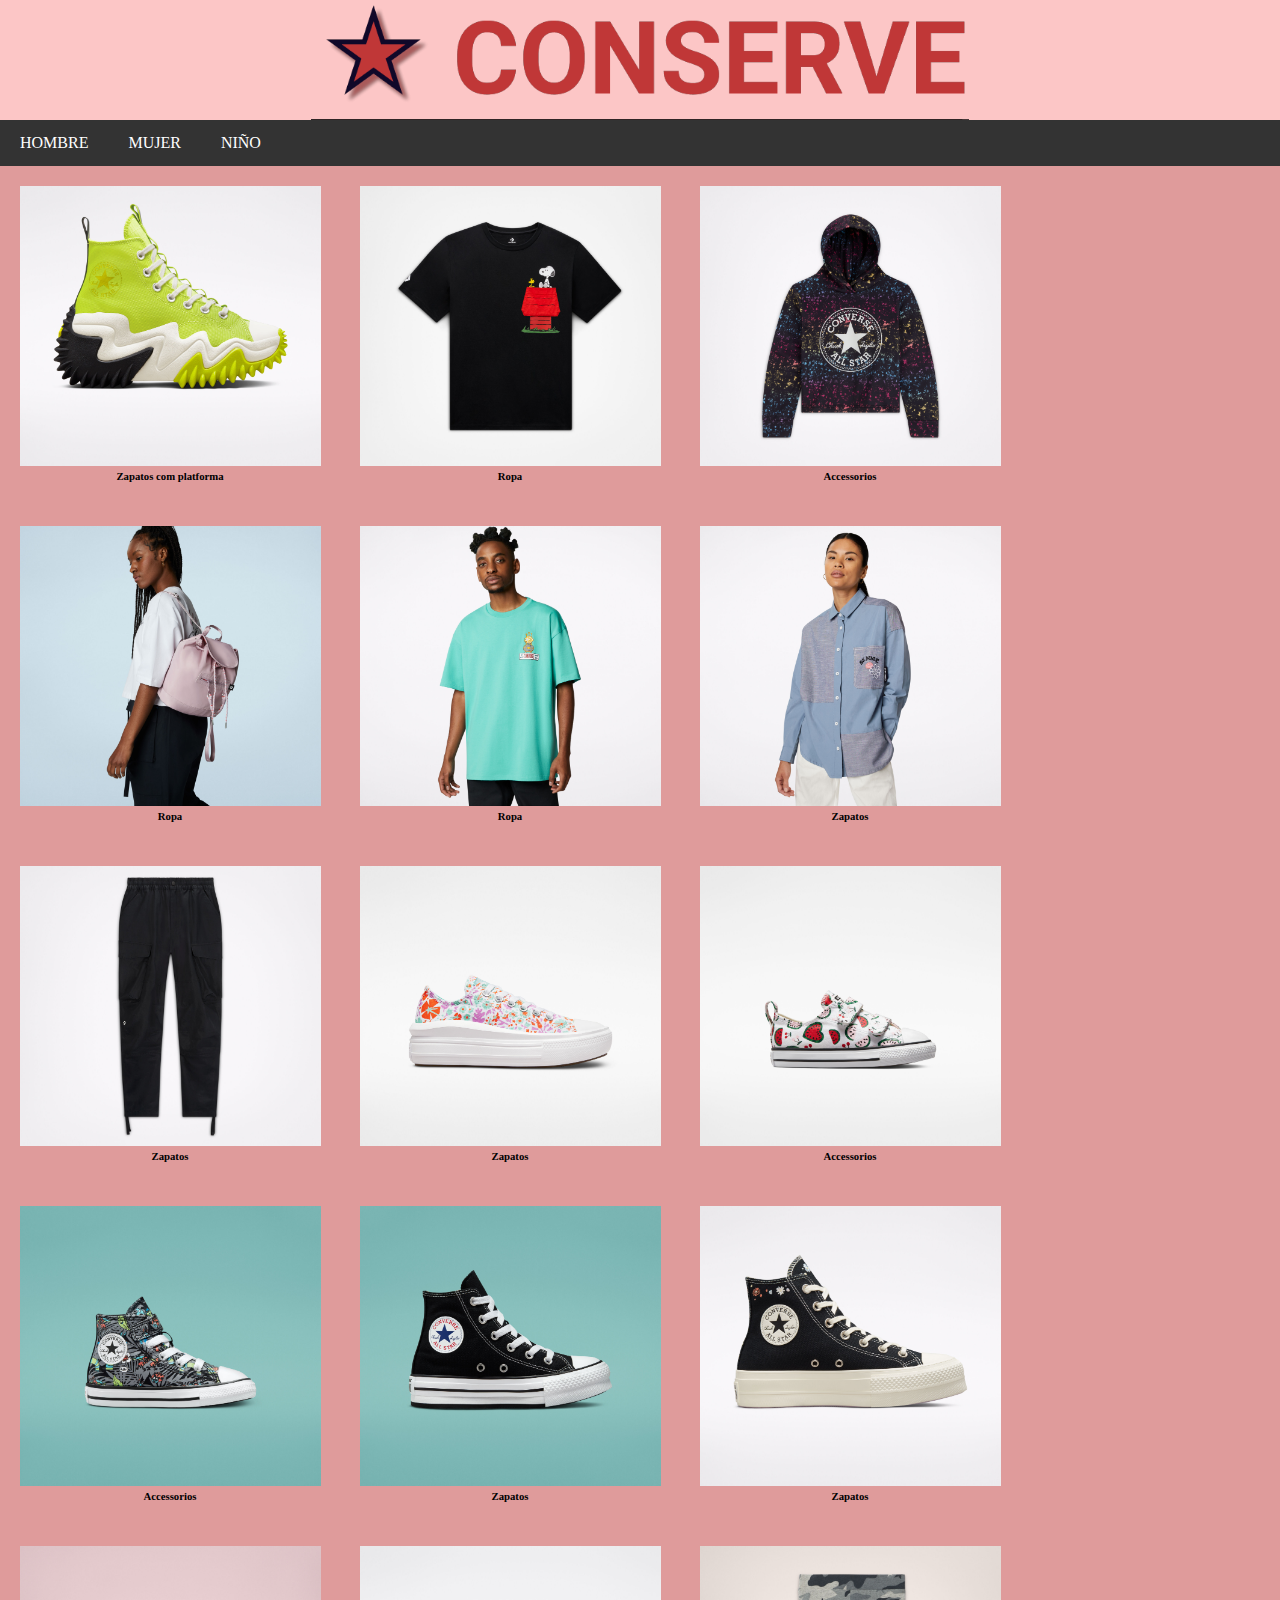
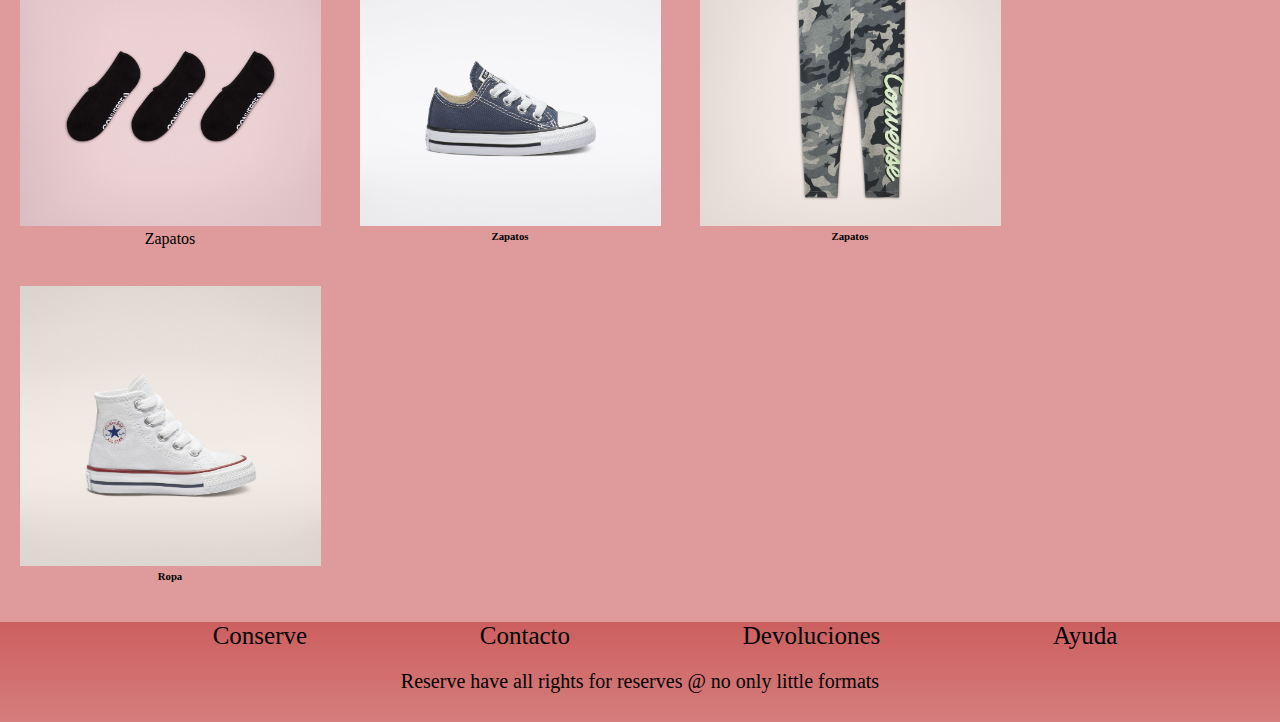
==== index.html @ 5a920cdd "fix" ====
<!DOCTYPE html>
<html>
  <head>
    <title>CONSERVE</title>
    <meta charset="UTF-8" />
    <meta name="viewport" content="width=device-width, initial-scale=1" />
    <link rel="stylesheet" href="temlate.css" />
  </head>
  <body>
    <!-- Header -->
    <div class="header">
      <!-- <h1>CONSERVE</h1>
      <h3>enjoy your life</h3> -->
      <img class="image" src="LogoHome.png" />
    </div>

    <!-- Navigation Bar -->
    <div class="navbar">
      <a href="hombre.html">HOMBRE</a>
      <a href="mujer.html">MUJER</a>
      <a href="nino.html">NIÑO</a>
    </div>

    <!-- The flexible grid (content) -->

    <div class="main">
      <div class="product">
        <img
          id="fakeimg1"
          src="img/1.png"
        />
        <h6 id="name1">Zapatos com platforma</h6>
      </div>
      <div class="product">
        <img
        id="fakeimg2"
        src="img/76.png"
        />
        <h6 id="name2">Camiseta negra</h6>
      </div>
      <div class="product">
        <img
        id="fakeimg3"
        src="img/53.png"
        />
        <h6 id="name3">Sudadera con el universo</h6>
      </div>
      <div class="product">
        <img
        id="fakeimg4"
        src="img/44.png"
        />
        <h6 id="name4">Mochila rosa</h6>
      </div>

      <div class="product">
        <img
        id="fakeimg5"
        src="img/85.png"
        />
        <h6 id="name5">Camiseta azul</h6>
      </div>
      <div class="product">
        <img
        id="fakeimg6"
        src="img/66.png"
        />
        <h6 id="name6">Camisa azul</h6>
      </div>
      <div class="product">
        <img
        id="fakeimg7"
        src="img/37.png"
        />
        <h6 id="name7">Pantalones negros</h6>
      </div>
      <div class="product">
        <img
        id="fakeimg8"
        src="img/88.png"
        />
        <h6 id="name8">Zapatos con flores</h6>
      </div>

      <div class="product">
        <img
        id="fakeimg9"
        src="img/99.png"
        />
        <h6 id="name9">Zapatos con sandias </h6>
      </div>
      <div class="product">
        <img
        id="fakeimg10"
        src="img/100.png"
        />
        <h6 id="name10">Zapatos gris</h6>
      </div>
      <div class="product">
        <img
        id="fakeimg11"
        src="img/11.png"
        />
        <h6 id="name11">Zapatos negros</h6>
      </div>
      <div class="product">
        <img
        id="fakeimg12"
        src="img/22.png"
        />
        <h6 id="name12">Zapatos negros</h6>
      </div>

      <div class="product">
        <img
        id="fakeimg13"
        src="img/43.png"
        />
        <div id="name13">Сalcetines negres</div>
      </div>
      <div class="product">
        <img
        id="fakeimg14"
        src="img/14.png"
        />
        <h6 id="name14">Zapatos ninos</h6>
      </div>
      <div class="product">
        <img
        id="fakeimg15"
        src="img/51.png"
        />
        <h6 id="name15">Pantalones</h6>
      </div>
      <div class="product">
        <img
        id="fakeimg16"
        src="img/16.png"
        />
        <h6 id="name16">Zapatos bloncos ninos</h6>
      </div>
    </div>

    <!-- Footer -->
    <div class="footer">
      <div class="divNavegacion">
        <ul class="linksUl">
          <li><a href="#">Conserve</a></li>
          <li><a href="#">Contacto</a></li>
          <li><a href="#">Devoluciones</a></li>
          <li><a href="#">Ayuda</a></li>
        </ul>
      </div>

      <div class="copyright">
        <p>Reserve have all rights for reserves @ no only little formats</p>
      </div>
    </div>
    <script  src="data.js" type="text/javascript"></script>
    <script>
      data=get_data()
      const idname=['name1','name2','name3','name4','name5','name6','name7','name8',
        'name9','name10','name11','name12','name13','name14','name15','name16']; // id назв товарів
      const idimg=['fakeimg1','fakeimg2','fakeimg3','fakeimg4','fakeimg5','fakeimg6','fakeimg7','fakeimg8',
        'fakeimg9','fakeimg10','fakeimg11','fakeimg12','fakeimg13','fakeimg14','fakeimg15','fakeimg16']; // id фото товарів

    let text = "lol" // текст, який ми хочимо вставити
    
    let i=50;// 
    let amount=0; // cкільки товарів ми вже загрузили
    let r=''; // силку на фото, яку ми хочимо вставити
    while ( amount < 16 && i <100){
  
     
            text = data[i]["Categoria"];
            // text=text+" "+data[i]["Articulo"]
            r = "img/"+i+".png"
            console.log(idname[amount])
            // console.log(document.getElementById(idname[amount]).innerHTML)
            console.log(text)
            console.log(r)
            amount++;
            i++;
            document.getElementById(idname[amount]).innerHTML = text;
            document.getElementById(idimg[amount]).srс = r;
    
      }

    </script>
  </body>
</html>
---- temlate.css ----
* {
  box-sizing: border-box;
}

/* Style the body */
body {
 
  margin: 0;
  background-color: rgb(192 55 55 / 50%);
}

/* Header/logo Title */
.header {
  height: 120px;
  text-align: center;
  background: #fcc6c6;
  color: white;
}

/* Style the top navigation bar */
.navbar {
  display: flex;
  background-color: #333;
}

.product {
  width: 300px;
  height: 300px;
  margin:20px;
}

/* Fake image, just for this example */
#fakeimg1 {
  height: 280px;

  /* background-color: #aaa; */
}

#name1 {
  margin: 0;
  text-align: center;
  font: Arial; 
}

/* 2 */
#fakeimg2 {
  height: 280px;
  background-color: #aaa;
}

#name2 {
  margin: 0;
  text-align: center;
  font: Arial; 
}

/* 3 */
#fakeimg3 {
  height: 280px;
  background-color: #aaa;
}

#name3 {
  margin: 0;
  text-align: center;
  font: Arial; 
}

/* 4 */
#fakeimg4 {
  height: 280px;
  background-color: #aaa;
}

#name4 {
  margin: 0;
  text-align: center;
  font: Arial; 
}

/* 5 */
#fakeimg5 {
  height: 280px;
  background-color: #aaa;
}

#name5 {
  margin: 0;
  text-align: center;
  font: Arial; 
}

/* 6 */
#fakeimg6 {
  height: 280px;
  background-color: #aaa;
}

#name6 {
  margin: 0;
  text-align: center;
  font: Arial; 
}

/* 7 */
#fakeimg7 {
  height: 280px;
  background-color: #aaa;
}

#name7 {
  margin: 0;
  text-align: center;
  font: Arial; 
}

/* 8 */
#fakeimg8 {
  height: 280px;
  background-color: #aaa;
}

#name8 {
  margin: 0;
  text-align: center;
  font: Arial; 
}

/* 8 */
#fakeimg9 {
  height: 280px;
  background-color: #aaa;
}

#name9 {
  margin: 0;
  text-align: center;
  font: Arial; 
}

/* 10 */
#fakeimg10 {
  height: 280px;
  background-color: #aaa;
}

#name10 {
  margin: 0;
  font: Arial; 
  text-align: center;
}

/* 11 */
#fakeimg11 {
  height: 280px;
  background-color: #aaa;
}

#name11 {
  margin: 0;
  text-align: center;
  font: Arial; 
}

/* 12 */
#fakeimg12 {
  height: 280px;
  background-color: #aaa;
}

#name12 {
  margin: 0;
  text-align: center;
  font: Arial; 
}

/* 13 */
#fakeimg13 {
  height: 280px;
  background-color: #aaa;
}

#name13 {
  margin: 0;
  text-align: center;
  font: Arial; 
}

/* 14 */
#fakeimg14 {
  height: 280px;
  background-color: #aaa;
}

#name14 {
  margin: 0;
  text-align: center;
  font: Arial; 
}

/* 15 */
#fakeimg15 {
  height: 280px;
  background-color: #aaa;
}

#name15 {
  margin: 0;
  text-align: center;
  font: Arial; 
}

/* 15 */
#fakeimg16 {
  height: 280px;
  background-color: #aaa;
}

#name16 {
  margin: 0;
  text-align: center;
  font: Arial; 
}

/* Style the navigation bar links */
.navbar a {
  color: white;
  padding: 14px 20px;
  text-decoration: none;
  text-align: center;
}

.linksUl li a {
  color: black;
  margin-left: 10px;
  display: flex;
  flex-direction: row;
  justify-content: space-evenly;
  font-size: 25px;
  text-decoration: none;
}

/* Change color on hover */
.navbar a:hover {
  background-color: #ddd;
  color: black;
}

/* Main column */
.main {
  /* background-color: rgba(192, 55, 55, 0.5); */
  flex: 70%;

  /* background-color: white; */

  /* padding: 20px; */

  /* display: flex; */
  flex-wrap: wrap;
  display: inline-flex;
}

.image {
  height: 120px;
}

@media (max-width: 700px) {
  .row,
  .navbar {
    flex-direction: column;
  }
}

.divNavegacion {
  margin-top: 10px;
}

.linksUl {
  font: roboto;
  display: flex;
  flex-direction: row;
  justify-content: space-evenly;

  /* font-size: 20px; */
  list-style: none;
}

.footer {
  /* background-color: rgba(192, 55, 55, 0.5); */
  height: 100px;
  background:
    linear-gradient(
      to top,
      rgb(192 55 55 / 30%),
      rgb(192 55 55 / 60%)
    );
}

/* .contenidoFooter div {

  margin: 10px;
  text-align: center;
  line-height: 75px;
  font-size: 30px;
} */

.copyright {
  text-align: center;
  font-size: 20px;
}
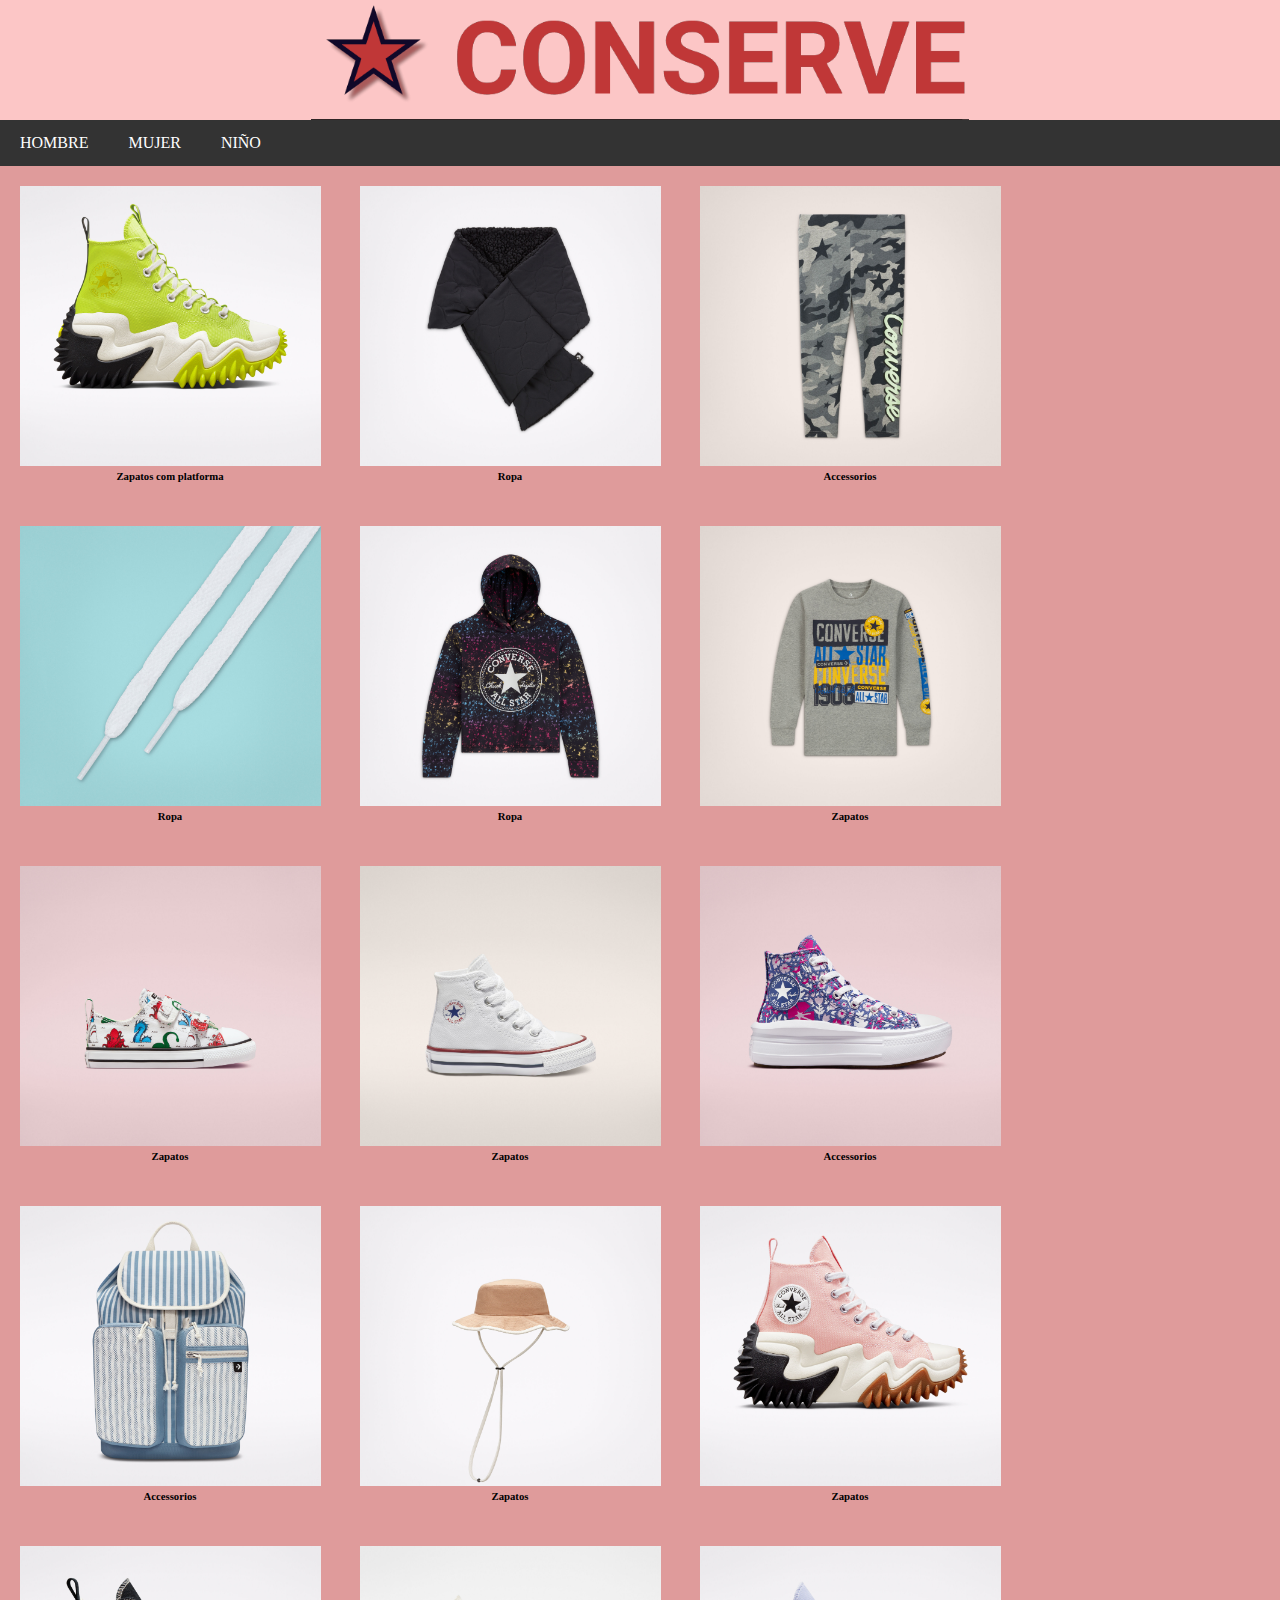
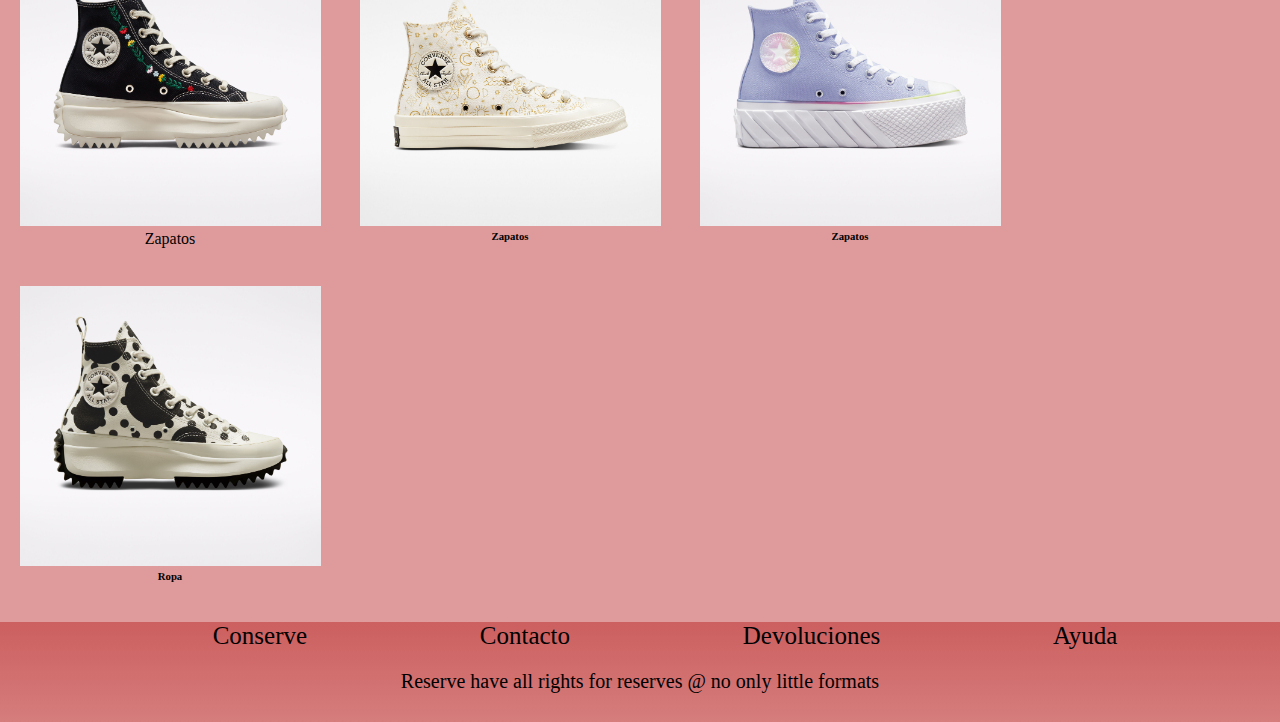
==== commit 78517cff: "fix" ====
--- a/index.html
+++ b/index.html
@@ -182,7 +182,7 @@
             amount++;
             i++;
             document.getElementById(idname[amount]).innerHTML = text;
-            document.getElementById(idimg[amount]).srс = r;
+            document.getElementById(idimg[amount]).src =  r;
     
       }
 
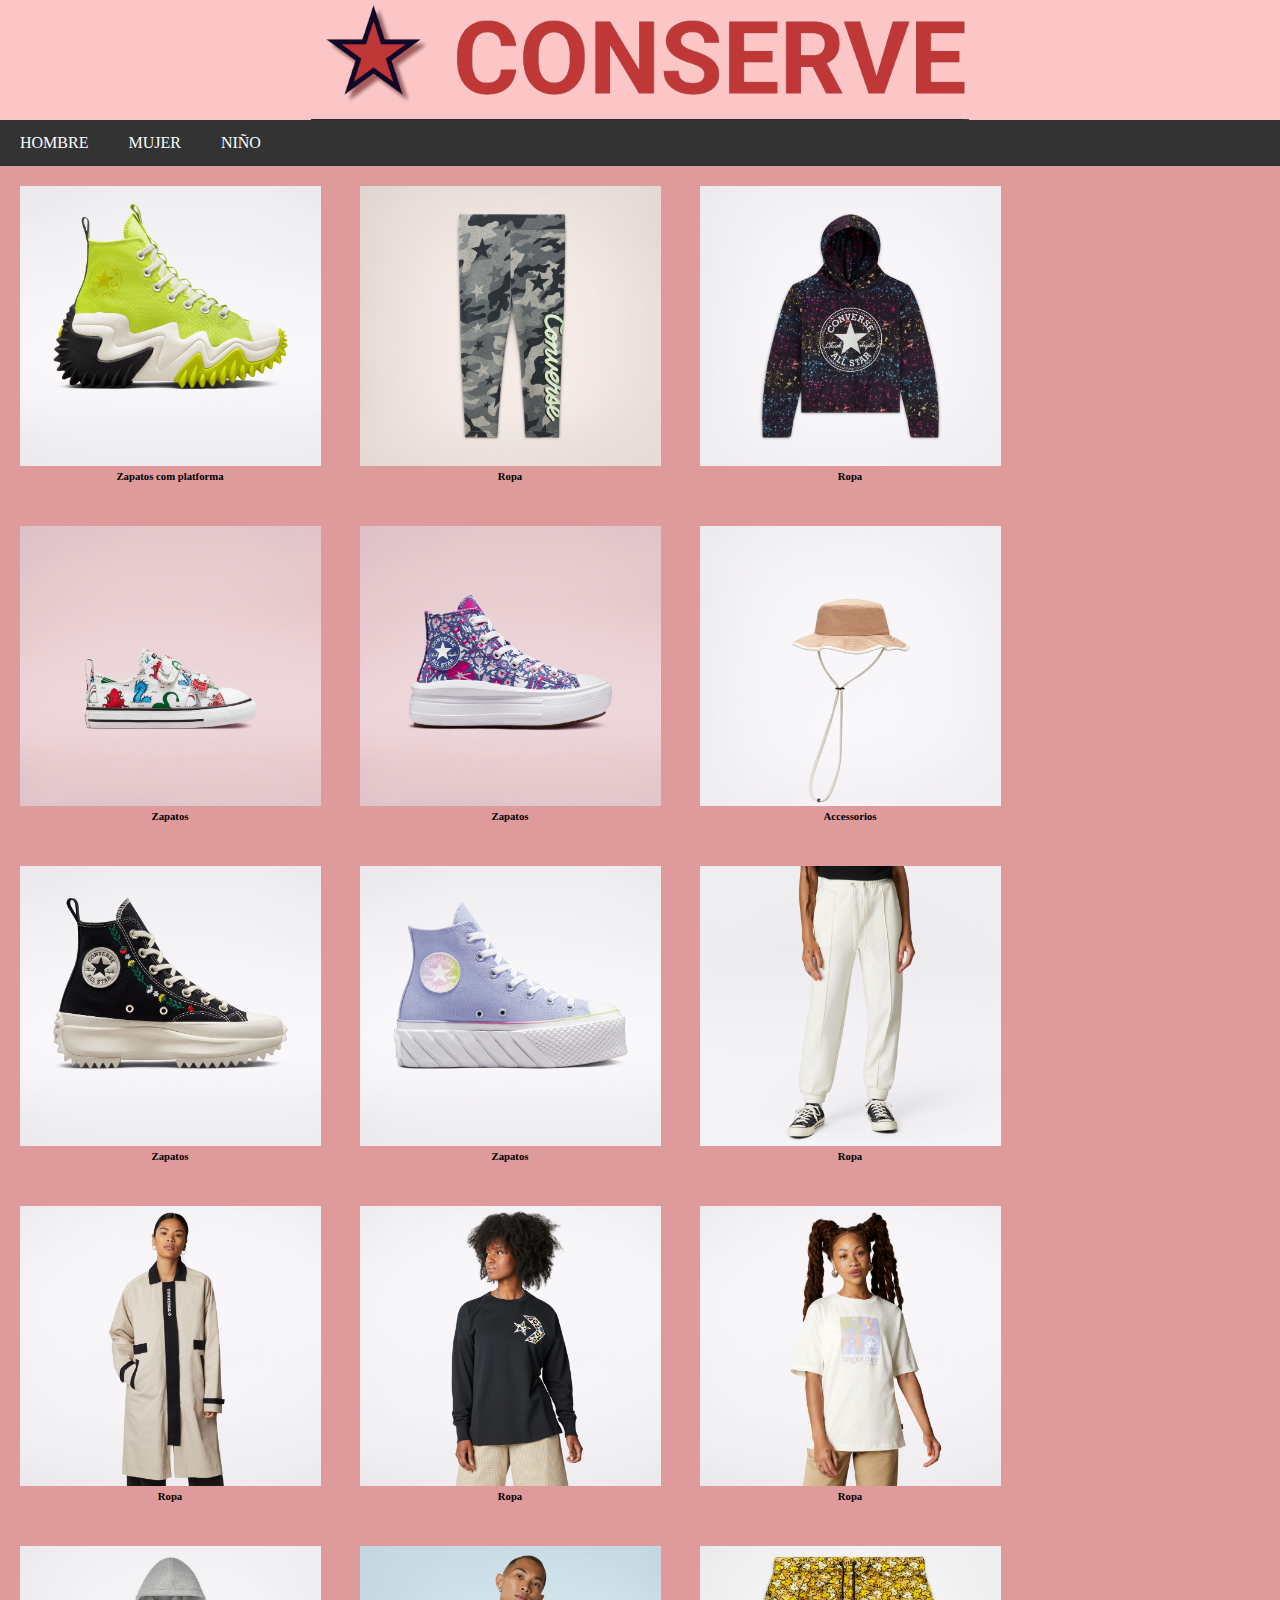
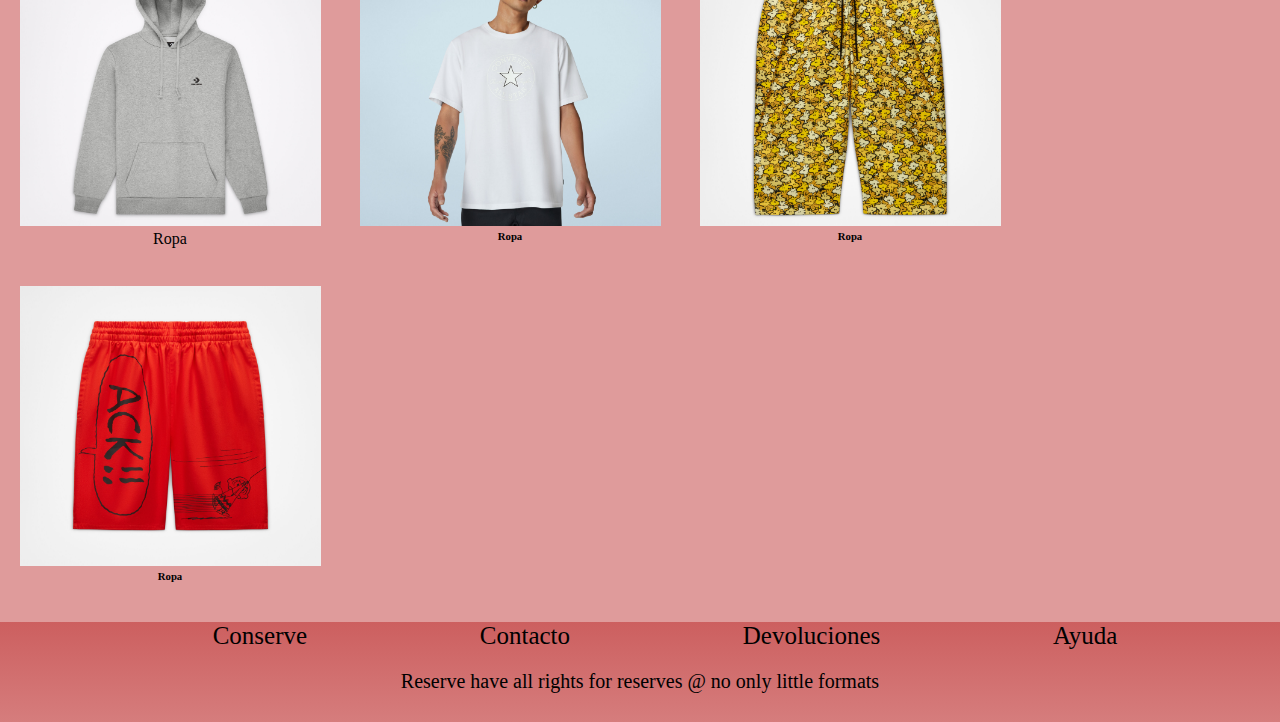
==== commit 511554ab: "fix" ====
--- a/index.html
+++ b/index.html
@@ -173,7 +173,7 @@
   
      
             text = data[i]["Categoria"];
-            // text=text+" "+data[i]["Articulo"]
+            i++;
             r = "img/"+i+".png"
             console.log(idname[amount])
             // console.log(document.getElementById(idname[amount]).innerHTML)
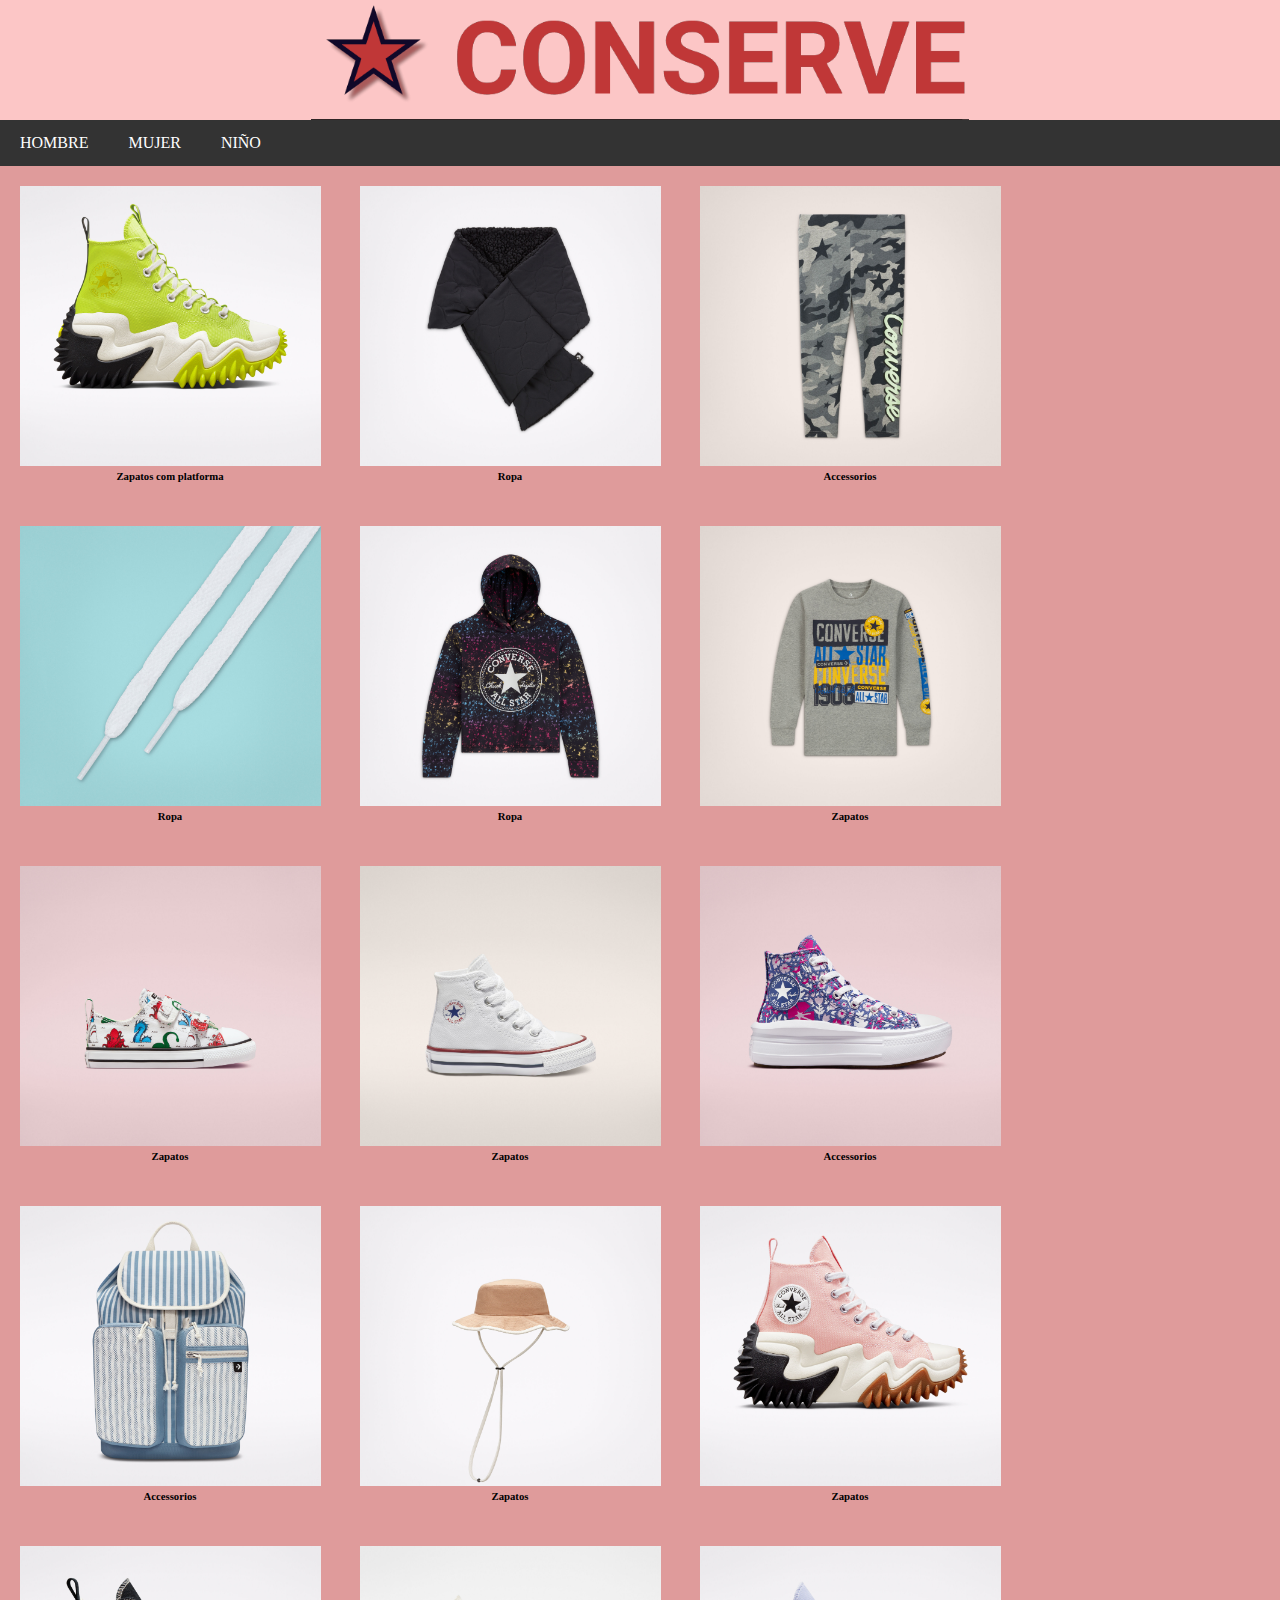
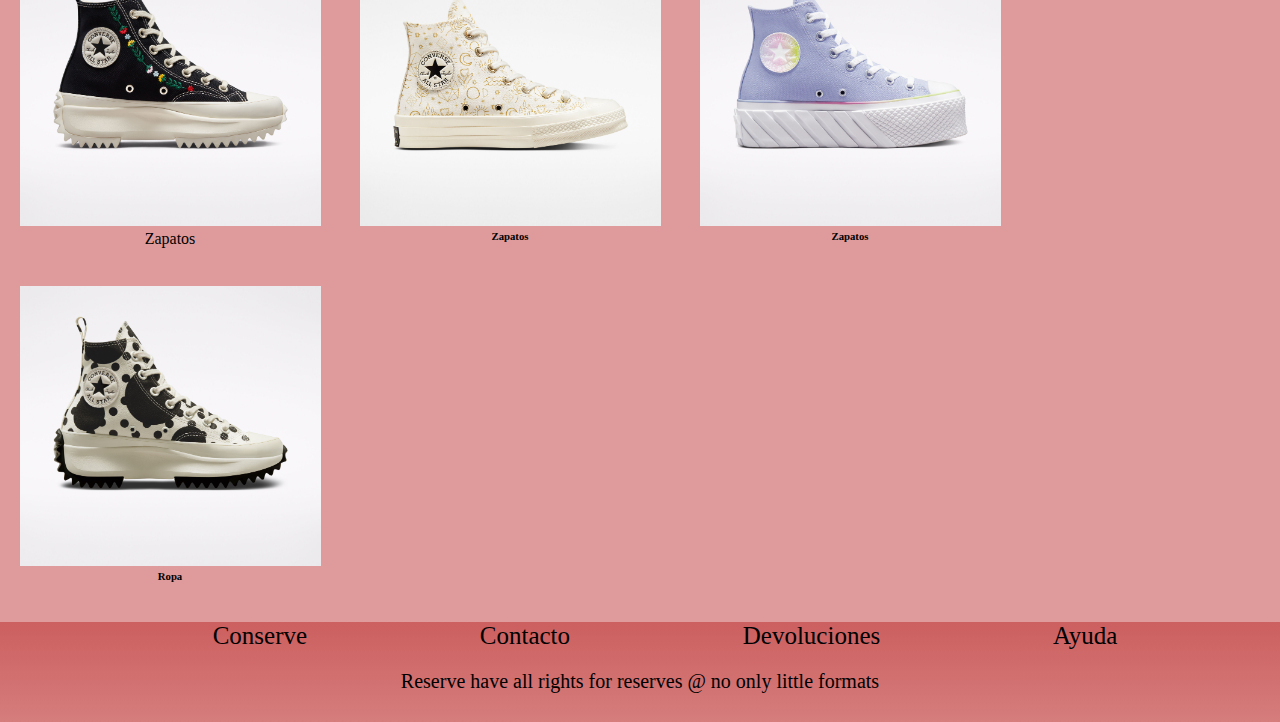
==== commit 54f06b70: "Merge branch 'main' of https://github.com/Amaialopez1/Proyecto_e-commerce" ====
--- a/index.html
+++ b/index.html
@@ -173,7 +173,7 @@
   
      
             text = data[i]["Categoria"];
-            i++;
+            // text=text+" "+data[i]["Articulo"]
             r = "img/"+i+".png"
             console.log(idname[amount])
             // console.log(document.getElementById(idname[amount]).innerHTML)
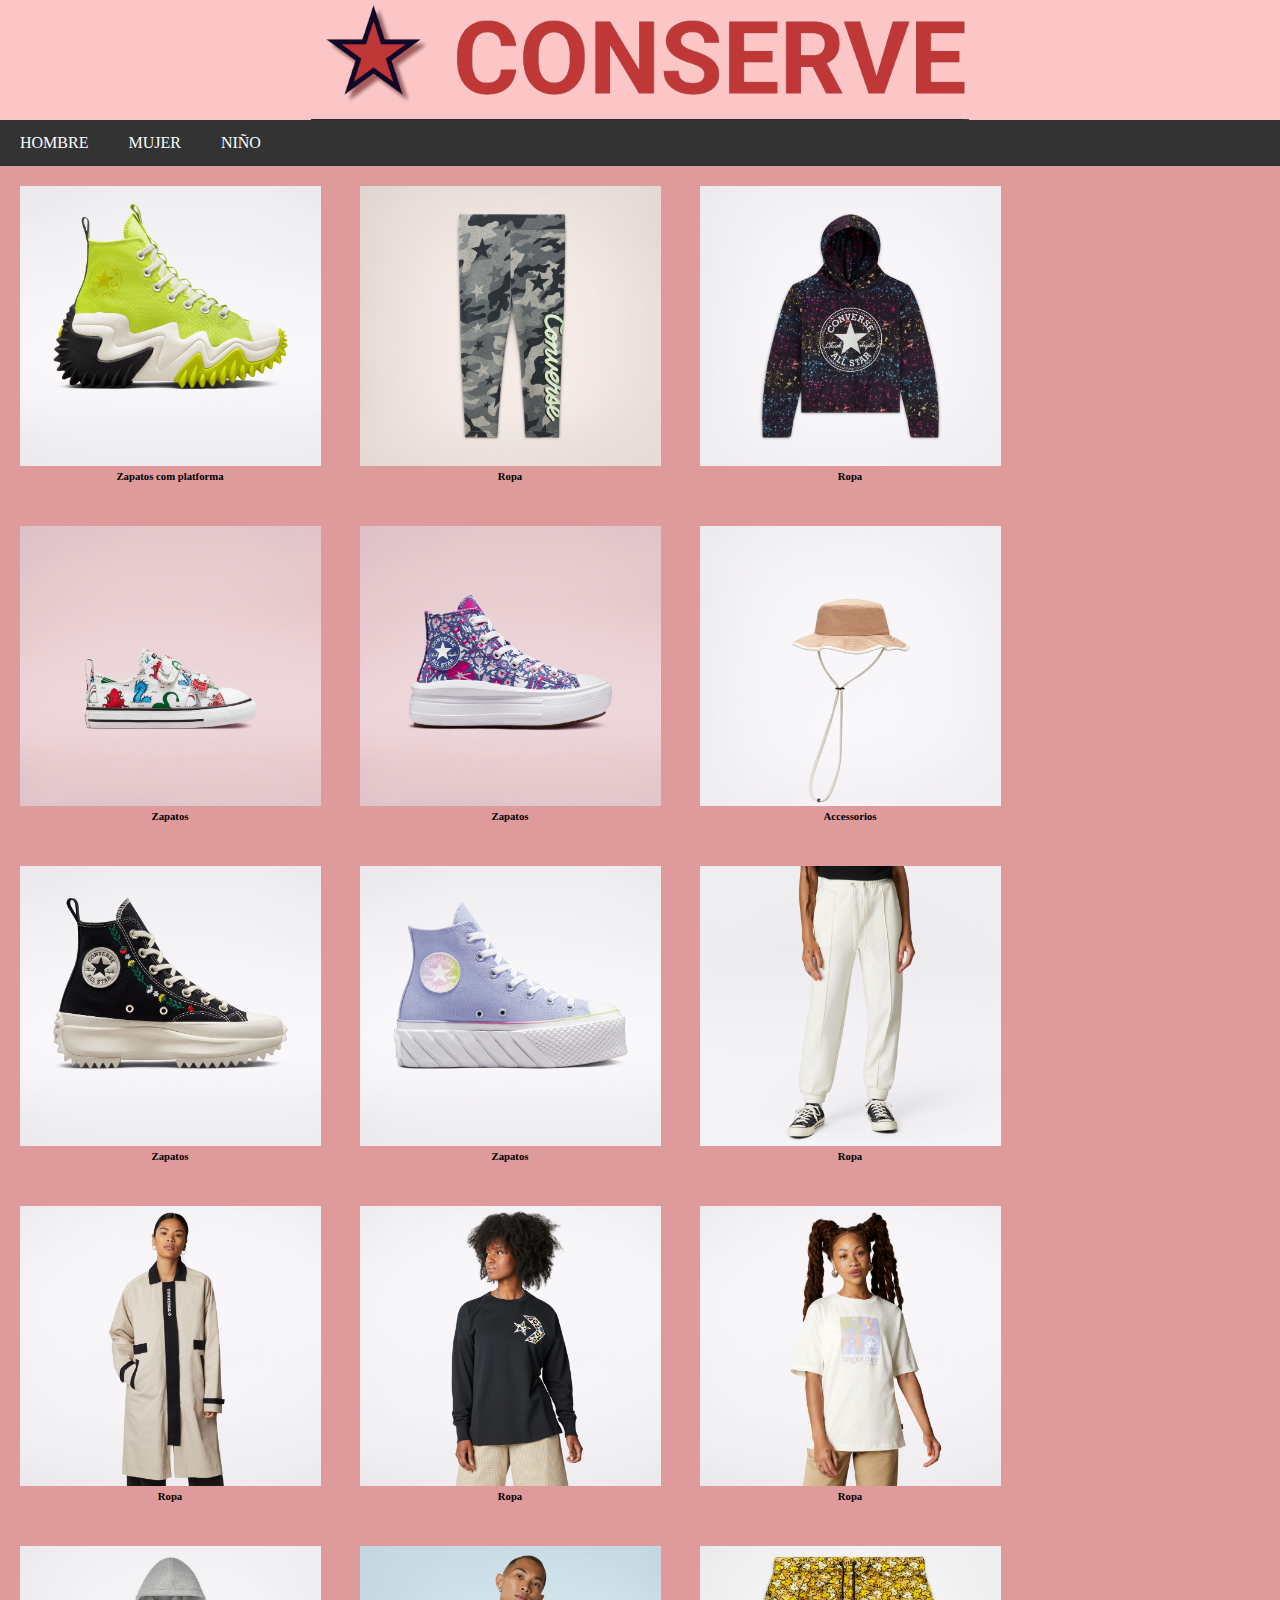
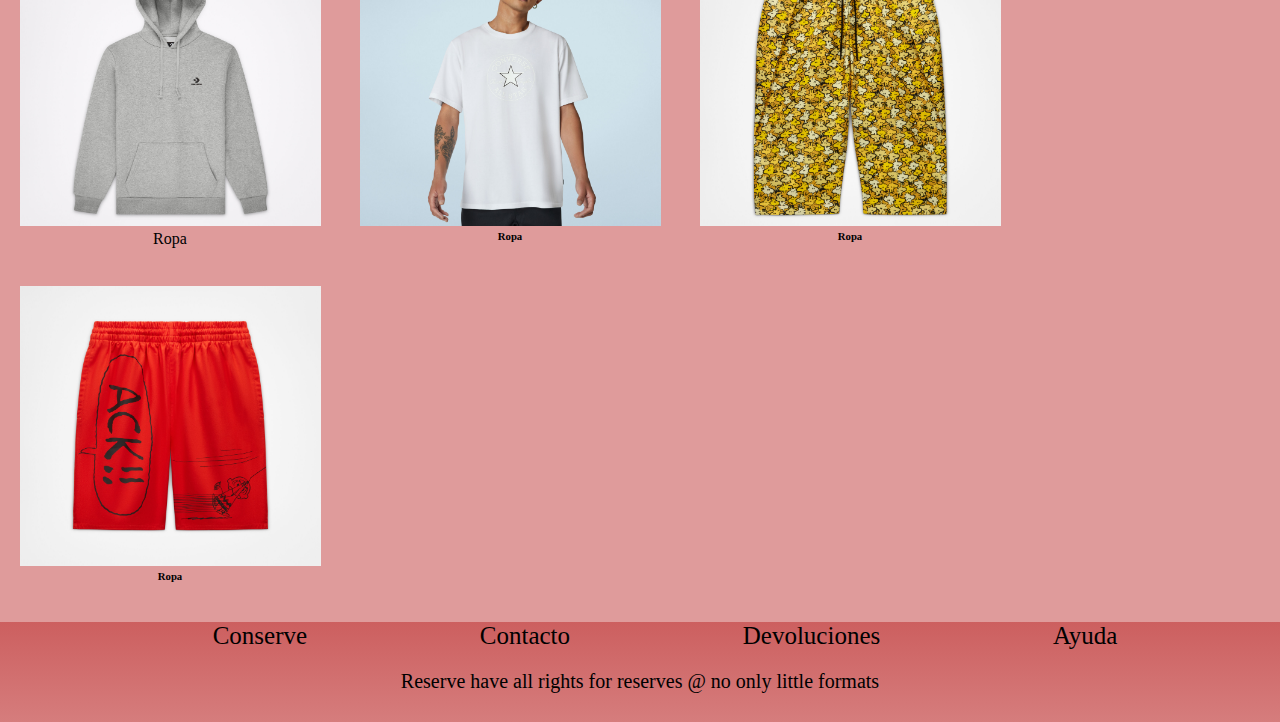
==== commit 5dc497c5: "Merge branch 'main' of https://github.com/Amaialopez1/Proyecto_e-commerce" ====
--- a/index.html
+++ b/index.html
@@ -173,7 +173,7 @@
   
      
             text = data[i]["Categoria"];
-            // text=text+" "+data[i]["Articulo"]
+            i++;
             r = "img/"+i+".png"
             console.log(idname[amount])
             // console.log(document.getElementById(idname[amount]).innerHTML)
